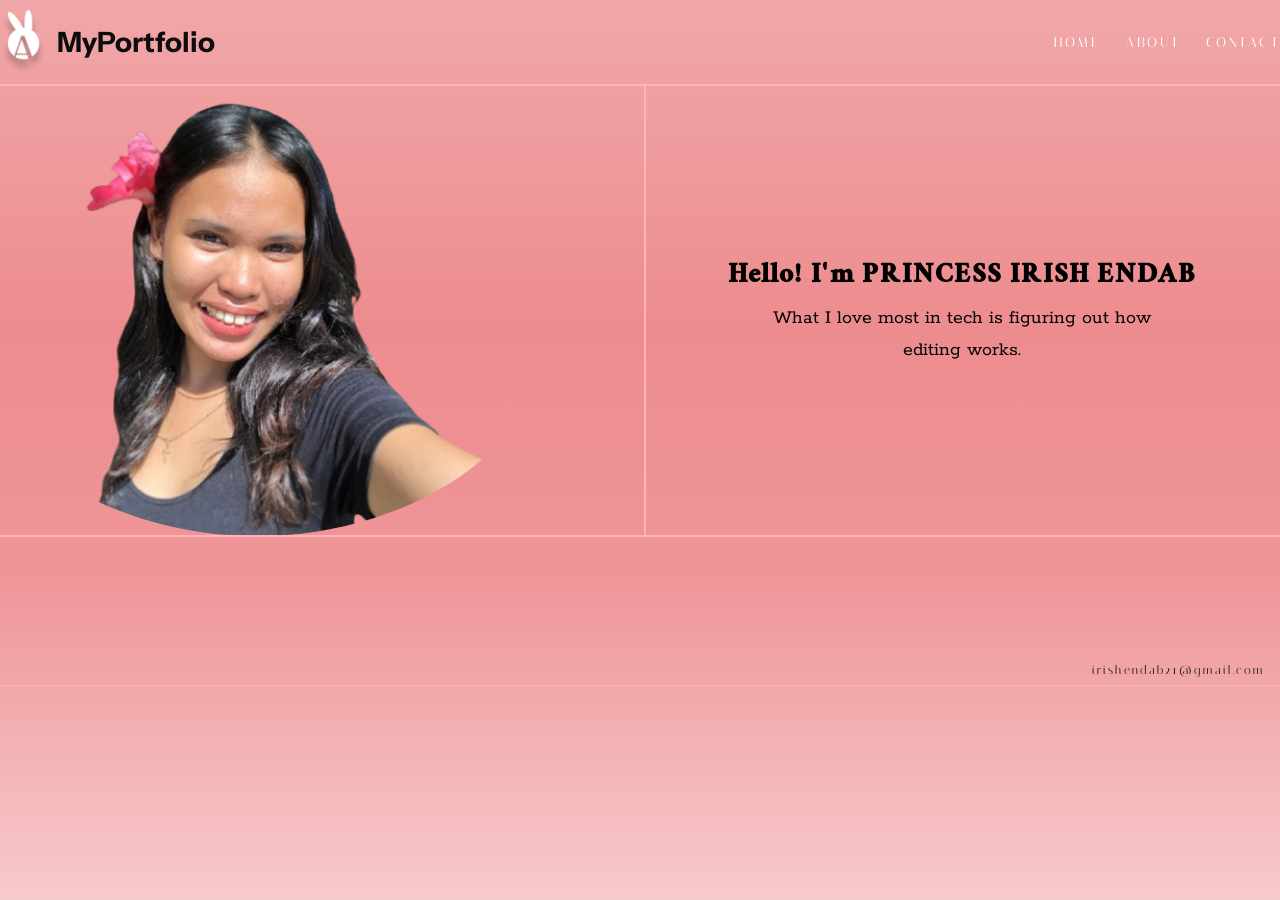
==== index.html @ 6176e03d "first commit" ====
<!DOCTYPE html>
<html lang="en">

<head>
    <meta charset="UTF-8">
    <meta name="viewport" content="width=device-width, initial-scale=1.0">
    <link rel="stylesheet" href="style.css">
    <link href="https://fonts.googleapis.com/css2?family=Instrument+Sans:wght@400;700&family=Italiana&family=Ramaraja&family=Rokkitt&display=swap"
        rel="stylesheet">

    <title>MyPortfolio</title>
</head>

<body>


    <div class="grid-container">


        <div class="first-child">
            <nav>
                <a class="logo" href="">
                    <img src="logo.png" alt="MyPortfolio Logo"> MyPortfolio
                    <ul>
                        <li><a href="">HOME</a></li>
                        <li><a href="">ABOUT</a></li>
                        <li><a href="">CONTACT</a></li>
                    </ul>
            <span id="menu">&#9776</span>
           
        </div>



        <div class="second-child">
            <img src="picture.png" alt="Princess Irish">
        </div>
        <div class="intro-text">
            <h1>Hello! I'm <span>PRINCESS IRISH ENDAB</span></h1>
            <p>What I love most in tech is figuring out how</p>
            <p>editing works.</p>
        </div>

        <div class="third-child">
            <footer>
                <p>irishendab21@gmail.com</p>
            </footer>
        </div>
    </div>
</body>

</html>
---- style.css ----
* {
    margin: 0;
    padding: 0;
    box-sizing: border-box;
}

body {
    font-family: Italiana, sans-serif;
    background-image: linear-gradient(to bottom, #f1a7a9, #f0a0a2, #ef9a9c, #ee9395, #ed8c8f, #ee8f92, #ee9295, #ef9598, #f1a2a5, #f3b0b2, #f5bdbf, #f6cacc);
    color: #000000;
    line-height: 1.6;
    min-height: 100vh;
    display: flex;
    flex-direction: column;
}


.grid-container>div {
    font-size: 15px;
    outline: 1px solid rgb(254, 181, 181);

}

.grid-container {
    display: grid;
    grid-template-columns: repeat (10, 1fr);


}

.menu-bar {
    display: none !important;
}


.first-child {
    grid-column: 1/11;
}

.first-child nav {
    display: flex;
    justify-content: space-between;
    align-items: center;
    padding: 20px 0;
}

.logo {
    display: flex;
    align-items: center;
    gap: 10px;
    font-family: 'Instrument Sans', sans-serif;
    font-weight: bold;
    font-size: 28px;
    color: rgb(14, 13, 13);
    text-decoration: none;
}

.logo img {
    width: 47px;
}

.first-child nav ul {
    list-style: none;
    display: flex;
}

.first-child nav ul li {
    margin-left: 25px;
}

.first-child nav ul li a {
    font-family: 'Italiana', serif;
    font-weight: 400;
    font-size: 14px;
    color: white;
    text-decoration: none;
    transition: color 0.3s ease;
    letter-spacing: 2.5px;
    word-spacing: 5px;
}

.first-child nav ul li a:hover {
    color: #ffd1dc;
}


#menu {
    display: none;
}


.second-child {
    grid-column: 1/5;
    display: flex;
    align-items: center;
    justify-content: flex-start;
    gap: 0px;
    padding: 0px;
}

.second-child img {
    width: 100px;
    max-width: 600px;
    border-radius: 50%;
    object-fit: cover;
    margin-left: -43px;


}

.intro-text {
    grid-column: 5/11;
}



.second-child h1 {
    font-family: 'Ramaraja', serif;
    font-size: 40px;
    font-weight: 10px;
    letter-spacing: 2px;
    color: black;
    padding: 5px;
    margin-bottom: 5px;
    margin-left: 45px;
}

.second-child h1 span {
    font-weight: bold;
}

.second-child p {
    font-family: 'Rokkitt', serif;
    font-size: 15px;
    color: black;
    text-align: center;
    word-spacing: 1.5px;
    line-height: 1.2;
    letter-spacing: 1px;
    max-width: 500px;
    margin: 0 auto;
}

.third-child {
    grid-column: 1/11;
}

.third-child footer {
    font-family: 'Italiana', serif;
    font-size: 15px;
    color: rgb(18, 17, 17);
    text-align: right;
    padding: 5px;
    margin-top: -50px;
    margin-right: -15px;
    letter-spacing: 2px;
}


@media screen and (max-width:1630px) {

    .first-child {
        grid-column: 1/11;
    }

    .first-child nav {
        padding: 10px 0;
    }

    .logo {

        font-family: 'Instrument Sans', sans-serif;
        font-weight: bold;
        font-size: 28px;

    }

    .second-child {
        grid-column: 1/5;
    }

    .second-child img {
        width: 127%;
    }


    .intro-text {
        grid-column: 5/11;
        font-family: 'Ramaraja', serif;
        font-size: 65px;
        font-weight: 10px;  
        place-content: center;
        
      p {
        font-family: 'Rokkitt', serif;
        font-size: 20px;
        text-align: center;

      } 

      h1 {
        text-align: center;
      font-family: 'Ramaraja', serif;
      font-size: 30px;
      font-weight: 10px;
      margin-right: 0px;
      letter-spacing: 2px;
        
}
    }

}

    .third-child {
        grid-column: 1/11;

    .footer {
    font-family: 'Italiana', serif;
    font-size: 13px;
    text-align: end;
    margin-top: 50px;
    margin-right: 10px;
    }
}

    
@media screen and (max-width:1000px) {

    .first-child {
        grid-column: 1/11;
    }

    .first-child nav {
        padding: 10px 0;
    }

    .logo {

        font-family: 'Instrument Sans', sans-serif;
        font-weight: bold;
        font-size: 28px;

    }

    .second-child {
        grid-column: 1/5;
    }

    .second-child img {
        width: 115%;
    }


    .intro-text {
        grid-column: 5/11;
        font-family: 'Ramaraja', serif;
        font-size: 65px;
        font-weight: 10px;  
        place-content: center;
        
      p {
        font-family: 'Rokkitt', serif;
        font-size: 20px;
        text-align: center;

      } 

      h1 {
        text-align: center;
      font-family: 'Ramaraja', serif;
      font-size: 30px;
      font-weight: 10px;
      margin-right: 70px;
      letter-spacing: 2px;
        
}
    }

    }

    .third-child {
        grid-column: 1/11;

    .footer {
    font-family: 'Italiana', serif;
    font-size: 13px;
    text-align: end;
    margin-top: 30px;
    margin-right: 10px;
}
    }


@media screen and (max-width:900px) {


    .first-child {
        grid-column: 1/11;

        
    }

    .first-child nav {
        padding: 10px 0;
    }

    .logo {

        font-family: 'Instrument Sans', sans-serif;
        font-weight: bold;
        font-size: 28px;

    }

    #menu {
    float: right;
}
    .second-child {
        grid-column: 1/5;
    }

    .second-child img {
        width: 120%;
    }


    .intro-text {
        grid-column: 5/11;
        font-family: 'Ramaraja', serif;
        font-size: 65px;
        font-weight: 10px;  
        place-content: center;
        
      p {
        font-family: 'Rokkitt', serif;
        font-size: 17px;
        text-align: center;

      } 

      h1 {
        text-align: right;
      font-family: 'Ramaraja', serif;
      font-size: 27px;
      font-weight: 10px;
      margin-right: 0px;
      letter-spacing: 2px;
        
}
    }

    }

    .third-child {
        grid-column: 1/11;

    .footer {
    font-family: 'Italiana', serif;
    font-size: 13px;
    text-align: end;
    margin-top: 30px;
    margin-right: 10px;
}
    }
    

@media screen and (max-width:700px) {

     .first-child {
        grid-column: 1/11;
    }

    .first-child nav {
        padding: 10px 0;
    }

    .logo {

        font-family: 'Instrument Sans', sans-serif;
        font-weight: bold;
        font-size: 20px;

    }

    .logo img {
    width: 40px;
}

#menu {
    float: right;
}
    .second-child {
        grid-column: 1/5;
    }

    .second-child img {
        width: 165%;
        margin-left: -100px;
    }


    .intro-text {
        grid-column: 5/11;
        font-family: 'Ramaraja', serif;
        font-size: 65px;
        font-weight: 10px;  
        place-content: center;
        
      p {
        font-family: 'Rokkitt', serif;
        font-size: 16px;
        text-align: center;

      } 

      h1 {
        text-align: right;
      font-family: 'Ramaraja', serif;
      font-size: 23px;
      font-weight: 10px;
      letter-spacing: 2px;
      margin-top: 35px;
        
}
    }

    }

   third-child {
        grid-column: 1/11;

        footer {
    font-family: 'Italiana', serif;
    font-size: 12px;
    text-align: end;
    margin-top: 65px;
    margin-right: 10px;
}
    }

@media screen and (max-width: 600px) {
    
    @media screen and (max-width: 600px) {

 
  .second-child {
    grid-column: 1 / 11;
    display: flex;
    justify-content: center;
    align-items: center;
    margin-top: 25px;
  }

  .second-child img {
    width: 80%;
    max-width: 280px;
    height: auto;
    border-radius: 100px;
    margin: 0 auto;
  }

  
  .intro-text {
    grid-column: 1 / 11;
    text-align: center;
    margin-top: 20px;
  }

  .intro-text h1 {
    font-size: 20px;
    text-align: center;
    margin: 5px 0;
  }

  .intro-text p {
    font-size: 14px;
    text-align: center;
    margin: 0 auto;
    max-width: 90%;
  }
}

}


@media  screen and (max-width: 500px) {
    

     .second-child {
    grid-column: 1 / 11;
    display: flex;
    justify-content: center;
    align-items: center;
    margin-top: 20px;
  }

  .second-child img {
    width: 100%;
    max-width: 285px;
    border-radius: 100px;
     margin-left: 95px;
  }

 
  .intro-text {
    grid-column: 1 / 11;
    text-align: center;
    margin-top: 15px;
  }

  .intro-text h1 {
    text-align: center;
    font-size: 18px;
    margin: 0;
  }

  .intro-text p {
    text-align: center;
    font-size: 14px;
  }

 
  nav ul,
  nav a {
    display: none;
  }


  #menu {
    display: block;
    position: absolute;
    top: 18px;
    right: 18px;
    font-size: 20px;
    color: #fff;
    cursor: pointer;
    z-index: 1000;
  }
  
  .logo {
    margin-left: 10px;
  }
}
    

    .third-child {
        grid-column: 1/11;
    
    .footer {
    font-family: 'Italiana', serif;
    font-size: 10px;
    text-align: end;
    margin-top: 125px;
    margin-right: 10px;
}
    
    }
    


     @media screen and (max-width: 400px) {

  
  .second-child {
    grid-column: 1 / 11;
    display: flex;
    justify-content: center;
    align-items: center;
    margin-top: 20px;
  }

  .second-child img {
    width: 100%;
    max-width: 285px;
    border-radius: 100px;
    margin-left: 50px;
  }

 
  .intro-text {
    grid-column: 1 / 11;
    text-align: center;
    margin-top: 15px;
  }

  .intro-text h1 {
    text-align: center;
    font-size: 18px;
    margin: 0;
  }

  .intro-text p {
    text-align: center;
    font-size: 14px;
  }

 
  nav ul,
  nav a {
    display: none;
  }


  #menu {
    display: block;
    position: absolute;
    top: 18px;
    right: 18px;
    font-size: 20px;
    color: #fff;
    cursor: pointer;
    z-index: 1000;
  }



  
  .logo {
    margin-left: 10px;
  }
}


    

    .third-child {
        grid-column: 1/11;

    
    footer {
    font-family: 'Italiana', serif;
    font-size: 12px;
    text-align: end;
    margin-top: 120px;
    margin-right: 10px;
    }
}
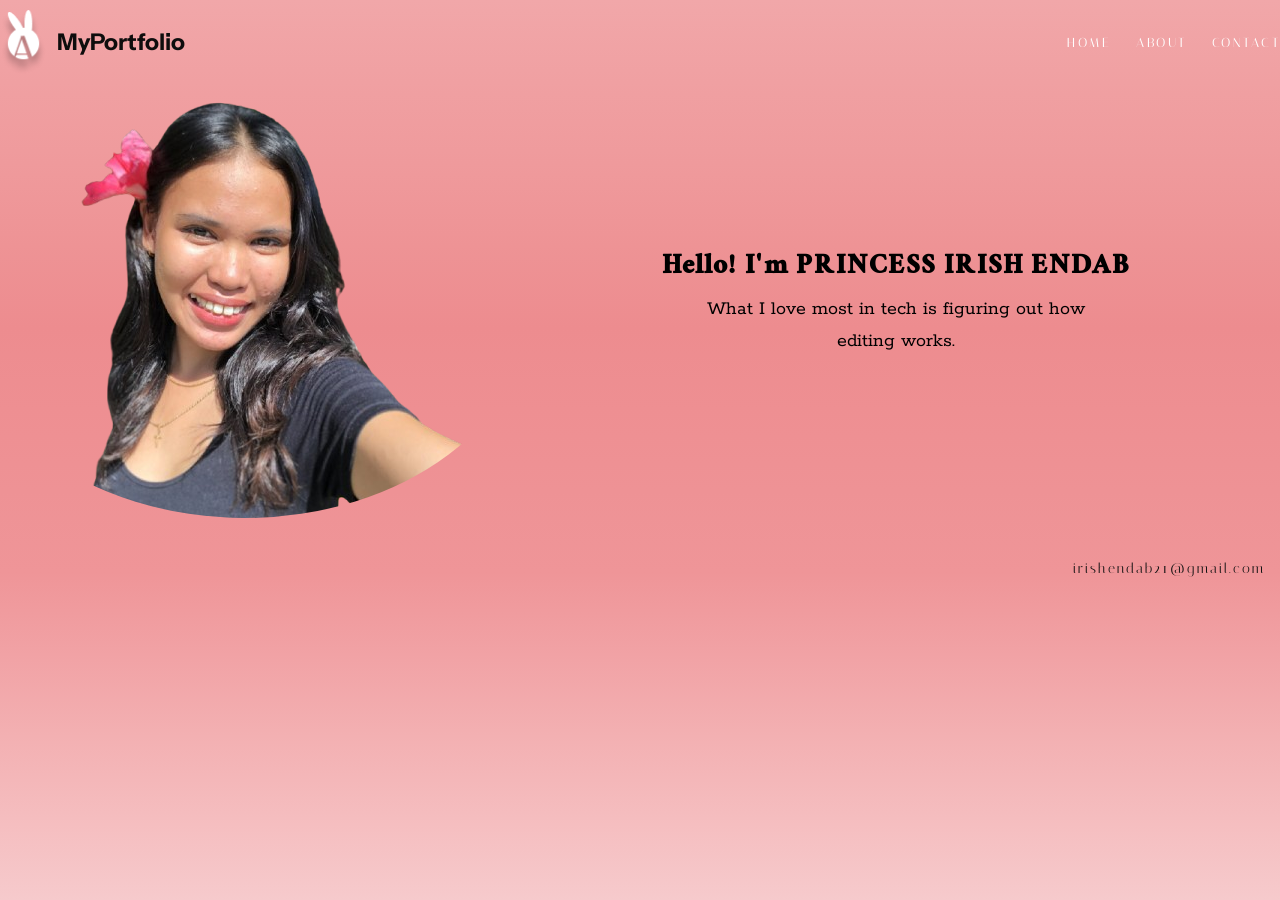
==== commit 43036e2f: "new branch" ====
--- a/index.html
+++ b/index.html
@@ -2,51 +2,61 @@
 <html lang="en">
 
 <head>
-    <meta charset="UTF-8">
-    <meta name="viewport" content="width=device-width, initial-scale=1.0">
-    <link rel="stylesheet" href="style.css">
-    <link href="https://fonts.googleapis.com/css2?family=Instrument+Sans:wght@400;700&family=Italiana&family=Ramaraja&family=Rokkitt&display=swap"
-        rel="stylesheet">
-
-    <title>MyPortfolio</title>
+  <meta charset="UTF-8">
+  <meta name="viewport" content="width=device-width, initial-scale=1.0">
+  <link rel="stylesheet" href="style.css">
+  <link href="https://fonts.googleapis.com/css2?family=Instrument+Sans:wght@400;700&family=Italiana&family=Ramaraja&family=Rokkitt&display=swap"
+    rel="stylesheet">
+  <title>MyPortfolio</title>
 </head>
 
 <body>
+  <div class="grid-container">
 
+    <div class="first-child">
+      <nav>
+        <a class="logo" href="index.html">
+          <img src="logo.png" alt="MyPortfolio Logo"> MyPortfolio
+        </a>
 
-    <div class="grid-container">
+        
+        <ul id="navLinks">
+          <li><a href="index.html">HOME</a></li>
+          <li><a href="about.html">ABOUT</a></li>
+          <li><a href="contact.html">CONTACT</a></li>
+        </ul>
 
+        <span id="menu">&#9776;</span>
+      </nav>
+    </div>
 
-        <div class="first-child">
-            <nav>
-                <a class="logo" href="">
-                    <img src="logo.png" alt="MyPortfolio Logo"> MyPortfolio
-                    <ul>
-                        <li><a href="">HOME</a></li>
-                        <li><a href="">ABOUT</a></li>
-                        <li><a href="">CONTACT</a></li>
-                    </ul>
-            <span id="menu">&#9776</span>
-           
-        </div>
+    <div class="second-child">
+      <img src="picture.png" alt="Princess Irish">
+    </div>
 
+    <div class="intro-text">
+      <h1>Hello! I'm <span>PRINCESS IRISH ENDAB</span></h1>
+      <p>What I love most in tech is figuring out how</p>
+      <p>editing works.</p>
+    </div>
 
+    <div class="third-child">
+      <footer>
+        <p>irishendab21@gmail.com</p>
+      </footer>
+    </div>
 
-        <div class="second-child">
-            <img src="picture.png" alt="Princess Irish">
-        </div>
-        <div class="intro-text">
-            <h1>Hello! I'm <span>PRINCESS IRISH ENDAB</span></h1>
-            <p>What I love most in tech is figuring out how</p>
-            <p>editing works.</p>
-        </div>
+  </div>
 
-        <div class="third-child">
-            <footer>
-                <p>irishendab21@gmail.com</p>
-            </footer>
-        </div>
-    </div>
+ 
+  <script>
+    const menu = document.getElementById("menu");
+    const navLinks = document.getElementById("navLinks");
+
+    menu.addEventListener("click", () => {
+      navLinks.classList.toggle("show");
+    });
+  </script>
+
 </body>
-
-</html>+</html>
--- a/style.css
+++ b/style.css
@@ -5,7 +5,7 @@
 }
 
 body {
-    font-family: Italiana, sans-serif;
+    font-family: 'Italiana', sans-serif;
     background-image: linear-gradient(to bottom, #f1a7a9, #f0a0a2, #ef9a9c, #ee9395, #ed8c8f, #ee8f92, #ee9295, #ef9598, #f1a2a5, #f3b0b2, #f5bdbf, #f6cacc);
     color: #000000;
     line-height: 1.6;
@@ -14,22 +14,13 @@
     flex-direction: column;
 }
 
-
 .grid-container>div {
     font-size: 15px;
-    outline: 1px solid rgb(254, 181, 181);
-
 }
 
 .grid-container {
     display: grid;
-    grid-template-columns: repeat (10, 1fr);
-
-
-}
-
-.menu-bar {
-    display: none !important;
+    grid-template-columns: repeat(10, 1fr);
 }
 
 
@@ -83,11 +74,13 @@
     color: #ffd1dc;
 }
 
-
 #menu {
     display: none;
 }
 
+#menu-toggle {
+    display: none;
+}
 
 .second-child {
     grid-column: 1/5;
@@ -104,15 +97,11 @@
     border-radius: 50%;
     object-fit: cover;
     margin-left: -43px;
-
-
 }
 
 .intro-text {
     grid-column: 5/11;
 }
-
-
 
 .second-child h1 {
     font-family: 'Ramaraja', serif;
@@ -156,9 +145,7 @@
     letter-spacing: 2px;
 }
 
-
 @media screen and (max-width:1630px) {
-
     .first-child {
         grid-column: 1/11;
     }
@@ -167,12 +154,18 @@
         padding: 10px 0;
     }
 
+    .first-child nav ul {
+        margin-left: 25px;
+    }
+
+    .first-child nav ul li a {
+        font-size: 13px;
+    }
+
     .logo {
-
         font-family: 'Instrument Sans', sans-serif;
         font-weight: bold;
-        font-size: 28px;
-
+        font-size: 23px;
     }
 
     .second-child {
@@ -180,52 +173,46 @@
     }
 
     .second-child img {
-        width: 127%;
-    }
-
+        width: 125%;
+    }
 
     .intro-text {
         grid-column: 5/11;
         font-family: 'Ramaraja', serif;
         font-size: 65px;
-        font-weight: 10px;  
+        font-weight: 10px;
         place-content: center;
-        
-      p {
+    }
+
+    .intro-text p {
         font-family: 'Rokkitt', serif;
         font-size: 20px;
         text-align: center;
-
-      } 
-
-      h1 {
-        text-align: center;
-      font-family: 'Ramaraja', serif;
-      font-size: 30px;
-      font-weight: 10px;
-      margin-right: 0px;
-      letter-spacing: 2px;
-        
-}
-    }
-
-}
+    }
+
+    .intro-text h1 {
+        text-align: center;
+        font-family: 'Ramaraja', serif;
+        font-size: 30px;
+        font-weight: 10px;
+        margin-right: 0px;
+        letter-spacing: 2px;
+    }
 
     .third-child {
         grid-column: 1/11;
-
-    .footer {
-    font-family: 'Italiana', serif;
-    font-size: 13px;
-    text-align: end;
-    margin-top: 50px;
-    margin-right: 10px;
-    }
-}
-
-    
+    }
+
+    .third-child footer {
+        font-family: 'Italiana', serif;
+        font-size: 13.5px;
+        text-align: end;
+        margin-top: 35px;
+        margin-right: 10px;
+    }
+}
+
 @media screen and (max-width:1000px) {
-
     .first-child {
         grid-column: 1/11;
     }
@@ -234,12 +221,18 @@
         padding: 10px 0;
     }
 
+    .first-child nav ul {
+        margin-left: 25px;
+    }
+
+    .first-child nav ul li a {
+        font-size: 13px;
+    }
+
     .logo {
-
         font-family: 'Instrument Sans', sans-serif;
         font-weight: bold;
-        font-size: 28px;
-
+        font-size: 23px;
     }
 
     .second-child {
@@ -249,355 +242,231 @@
     .second-child img {
         width: 115%;
     }
-
 
     .intro-text {
         grid-column: 5/11;
         font-family: 'Ramaraja', serif;
         font-size: 65px;
-        font-weight: 10px;  
+        font-weight: 10px;
         place-content: center;
-        
-      p {
+    }
+
+    .intro-text p {
         font-family: 'Rokkitt', serif;
         font-size: 20px;
         text-align: center;
-
-      } 
-
-      h1 {
-        text-align: center;
-      font-family: 'Ramaraja', serif;
-      font-size: 30px;
-      font-weight: 10px;
-      margin-right: 70px;
-      letter-spacing: 2px;
-        
-}
-    }
-
+    }
+
+    .intro-text h1 {
+        text-align: center;
+        font-size: 30px;
     }
 
     .third-child {
         grid-column: 1/11;
-
-    .footer {
-    font-family: 'Italiana', serif;
-    font-size: 13px;
-    text-align: end;
-    margin-top: 30px;
-    margin-right: 10px;
-}
-    }
-
+    }
+
+    .third-child footer {
+        font-size: 13.5px;
+        margin-top: 100px;
+        margin-right: 10px;
+    }
+}
 
 @media screen and (max-width:900px) {
-
-
-    .first-child {
-        grid-column: 1/11;
-
-        
-    }
-
-    .first-child nav {
-        padding: 10px 0;
-    }
-
-    .logo {
-
-        font-family: 'Instrument Sans', sans-serif;
-        font-weight: bold;
-        font-size: 28px;
-
-    }
-
-    #menu {
-    float: right;
-}
     .second-child {
-        grid-column: 1/5;
+        grid-column: 1 / 11;
     }
 
     .second-child img {
-        width: 120%;
-    }
-
+        width: 90%;
+        max-width: 400px;
+        height: auto;
+        border-radius: 100%;
+        margin: 0 auto;
+    }
 
     .intro-text {
-        grid-column: 5/11;
-        font-family: 'Ramaraja', serif;
-        font-size: 65px;
-        font-weight: 10px;  
-        place-content: center;
-        
-      p {
-        font-family: 'Rokkitt', serif;
-        font-size: 17px;
-        text-align: center;
-
-      } 
-
-      h1 {
-        text-align: right;
-      font-family: 'Ramaraja', serif;
-      font-size: 27px;
-      font-weight: 10px;
-      margin-right: 0px;
-      letter-spacing: 2px;
-        
-}
-    }
-
+        grid-column: 1 / 11;
+    }
+
+    .intro-text h1 {
+        font-size: 20px;
+        text-align: center;
+        margin: 0 auto;
+        max-width: 90%;
+    }
+
+    .intro-text p {
+        font-size: 15px;
+        text-align: center;
+        margin: 0 auto;
+        max-width: 90%;
     }
 
     .third-child {
         grid-column: 1/11;
-
-    .footer {
-    font-family: 'Italiana', serif;
-    font-size: 13px;
-    text-align: end;
-    margin-top: 30px;
-    margin-right: 10px;
-}
-    }
-    
-
-@media screen and (max-width:700px) {
-
-     .first-child {
+    }
+
+    .third-child footer {
+        font-size: 12.5px;
+        margin-top: 50px;
+    }
+}
+
+@media screen and (max-width:600px) {
+    .second-child {
+        grid-column: 1 / 11;
+    }
+
+    .second-child img {
+        width: 90%;
+        max-width: 300px;
+        height: auto;
+        border-radius: 100%;
+    }
+
+    .intro-text {
+        grid-column: 1 / 11;
+    }
+
+    .intro-text h1 {
+        font-size: 20px;
+        text-align: center;
+        margin-top: 25px;
+    }
+
+    .intro-text p {
+        font-size: 15px;
+        text-align: center;
+        margin: 0 auto;
+        max-width: 90%;
+    }
+
+    .third-child {
         grid-column: 1/11;
     }
 
-    .first-child nav {
-        padding: 10px 0;
-    }
-
-    .logo {
-
-        font-family: 'Instrument Sans', sans-serif;
-        font-weight: bold;
-        font-size: 20px;
-
-    }
-
-    .logo img {
-    width: 40px;
-}
-
-#menu {
-    float: right;
-}
-    .second-child {
-        grid-column: 1/5;
-    }
-
-    .second-child img {
-        width: 165%;
-        margin-left: -100px;
-    }
-
-
-    .intro-text {
-        grid-column: 5/11;
-        font-family: 'Ramaraja', serif;
-        font-size: 65px;
-        font-weight: 10px;  
-        place-content: center;
-        
-      p {
-        font-family: 'Rokkitt', serif;
-        font-size: 16px;
-        text-align: center;
-
-      } 
-
-      h1 {
-        text-align: right;
-      font-family: 'Ramaraja', serif;
-      font-size: 23px;
-      font-weight: 10px;
-      letter-spacing: 2px;
-      margin-top: 35px;
-        
-}
-    }
-
-    }
-
-   third-child {
-        grid-column: 1/11;
-
-        footer {
-    font-family: 'Italiana', serif;
-    font-size: 12px;
-    text-align: end;
-    margin-top: 65px;
-    margin-right: 10px;
-}
-    }
-
-@media screen and (max-width: 600px) {
-    
-    @media screen and (max-width: 600px) {
-
- 
-  .second-child {
-    grid-column: 1 / 11;
-    display: flex;
-    justify-content: center;
-    align-items: center;
-    margin-top: 25px;
-  }
-
-  .second-child img {
-    width: 80%;
-    max-width: 280px;
-    height: auto;
-    border-radius: 100px;
-    margin: 0 auto;
-  }
-
-  
-  .intro-text {
-    grid-column: 1 / 11;
-    text-align: center;
-    margin-top: 20px;
-  }
-
-  .intro-text h1 {
-    font-size: 20px;
-    text-align: center;
-    margin: 5px 0;
-  }
-
-  .intro-text p {
-    font-size: 14px;
-    text-align: center;
-    margin: 0 auto;
-    max-width: 90%;
-  }
-}
-
-}
-
-
-@media  screen and (max-width: 500px) {
-    
-
-     .second-child {
-    grid-column: 1 / 11;
-    display: flex;
-    justify-content: center;
-    align-items: center;
-    margin-top: 20px;
-  }
-
-  .second-child img {
-    width: 100%;
-    max-width: 285px;
-    border-radius: 100px;
-     margin-left: 95px;
-  }
-
- 
-  .intro-text {
-    grid-column: 1 / 11;
-    text-align: center;
-    margin-top: 15px;
-  }
-
-  .intro-text h1 {
-    text-align: center;
-    font-size: 18px;
-    margin: 0;
-  }
-
-  .intro-text p {
-    text-align: center;
-    font-size: 14px;
-  }
-
- 
-  nav ul,
-  nav a {
-    display: none;
-  }
-
+    .third-child footer {
+        font-size: 12.5px;
+        margin-top: 100px;
+    }
+}
+
+
+@media screen and (max-width: 500px) {
 
   #menu {
     display: block;
     position: absolute;
     top: 18px;
     right: 18px;
-    font-size: 20px;
+    font-size: 17px;
     color: #fff;
     cursor: pointer;
     z-index: 1000;
   }
-  
+
+
+  #navLinks {
+    display: none;
+    flex-direction: column;
+    position: absolute;
+    top: 60px;
+    right: 20px;
+    background-color: rgb(255, 182, 193);
+    padding: 15px 25px;
+    border-radius: 10px;
+    transition: all 0.3s ease-in-out;
+  }
+
+  #navLinks.show {
+    display: flex;
+    align-items: stretch;
+    text-align: center;
+  }
+
+  #navLinks li {
+    box-shadow: 0 8px 25px rgba(0, 0, 0, 0.6);
+  backdrop-filter: blur(8px);
+   padding: 15px;
+  border-radius: 10px;
+   margin: 8px 0;
+  }
+
+  #navLinks a {
+    color: white;
+    font-size: 10px;
+    text-decoration: none;
+    letter-spacing: 1px;
+  }
+
+  #navLinks a:hover {
+    color: #ffd1dc;
+  }
+
+
   .logo {
-    margin-left: 10px;
-  }
-}
-    
-
-    .third-child {
-        grid-column: 1/11;
-    
-    .footer {
-    font-family: 'Italiana', serif;
-    font-size: 10px;
-    text-align: end;
-    margin-top: 125px;
-    margin-right: 10px;
-}
-    
-    }
-    
-
-
-     @media screen and (max-width: 400px) {
-
-  
-  .second-child {
-    grid-column: 1 / 11;
-    display: flex;
-    justify-content: center;
-    align-items: center;
-    margin-top: 20px;
-  }
-
+    font-size: 20px;
+  }
+
+  .logo img {
+    width: 30px;
+  }
+     
   .second-child img {
     width: 100%;
-    max-width: 285px;
-    border-radius: 100px;
-    margin-left: 50px;
-  }
-
- 
+    border-radius: 100%;
+    margin-top: 100px;
+  }
+
+  .intro-text h1 {
+    font-size: 18px;
+  }
+
+  .intro-text p {
+    font-size: 15px;
+  }
+
+  .third-child {
+    grid-column: 1/11;
+  }
+
+  .third-child footer {
+    font-size: 11px;
+    margin-top: 500px;
+  }
+}
+
+@media screen and (max-width: 400px) {
+  .logo {
+    font-size: 16px;
+  }
+
+  .logo img {
+    width: 33px;
+  }
+    
+  .second-child img {
+    width: 80%;
+    margin-left: 40px;
+    border-radius: 50%;
+    margin-top: 100px;
+  }
+
   .intro-text {
     grid-column: 1 / 11;
+  }
+
+  .intro-text h1 {
+    font-size: 15px;
     text-align: center;
-    margin-top: 15px;
-  }
-
-  .intro-text h1 {
-    text-align: center;
-    font-size: 18px;
-    margin: 0;
+    margin-top: 10px;
   }
 
   .intro-text p {
     text-align: center;
-    font-size: 14px;
-  }
-
- 
-  nav ul,
-  nav a {
-    display: none;
+    font-size: 13px;
   }
 
 
@@ -606,37 +475,51 @@
     position: absolute;
     top: 18px;
     right: 18px;
-    font-size: 20px;
+    font-size: 15px;
     color: #fff;
     cursor: pointer;
     z-index: 1000;
   }
 
-
-
-  
-  .logo {
-    margin-left: 10px;
-  }
-}
-
-
-    
-
-    .third-child {
-        grid-column: 1/11;
-
-    
-    footer {
-    font-family: 'Italiana', serif;
-    font-size: 12px;
-    text-align: end;
-    margin-top: 120px;
-    margin-right: 10px;
-    }
-}
-    
-
-
-
-
+  #navLinks {
+    display: none;
+    flex-direction: column;
+    position: absolute;
+    top: 55px;
+    right: 15px;
+    background-color: rgb(255, 182, 193);
+    padding: 12px 15px;
+    border-radius: 10px;
+    transition: all 0.3s ease-in-out;
+  }
+
+  #navLinks.show {
+    display: flex;
+    align-items: stretch;
+    text-align: center;
+  }
+
+
+  #navLinks li {
+    margin: 8px 0;
+  }
+
+  #navLinks a {
+    color: white;
+    font-size: 10px;
+    text-decoration: none; 
+  }
+
+  #navLinks a:hover {
+    color: #ffd1dc;
+  }
+
+  .third-child {
+    grid-column: 1/11;
+  }
+
+  .third-child footer {
+    font-size: 10px;
+    margin-top: 500px;
+  }
+}
